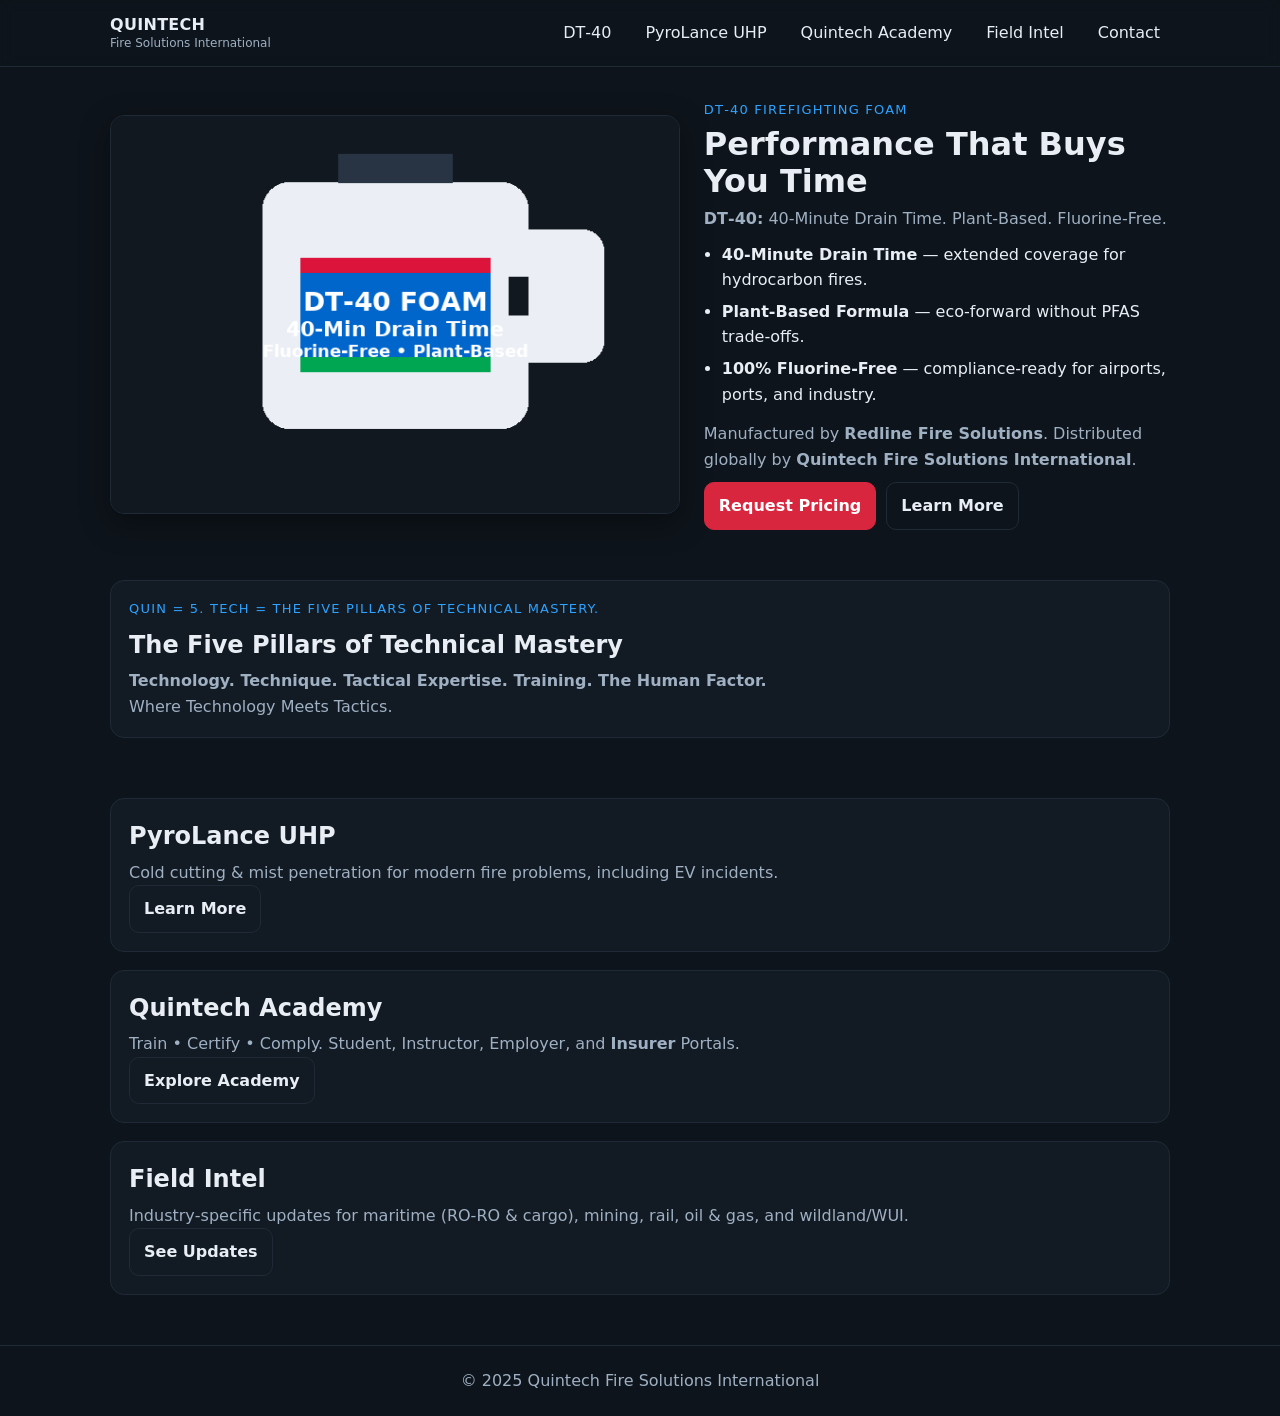
==== quintech-website-preview/index.html @ c85c6556 "Add files via upload" ====
<!doctype html>
<html lang="en">
<head>
<meta charset="utf-8">
<meta name="viewport" content="width=device-width,initial-scale=1">
<title>Quintech Fire Solutions International</title>
<link rel="stylesheet" href="styles.css">
</head>
<body>
<header class="header">
  <div class="header-inner">
    <div>
      <div class="brand">QUINTECH</div>
      <div class="tag">Fire Solutions International</div>
    </div>
    <nav class="nav">
      <a href="index.html#dt40">DT‑40</a>
      <a href="pyrolance.html">PyroLance UHP</a>
      <a href="academy.html">Quintech Academy</a>
      <a href="field-intel.html">Field Intel</a>
      <a href="contact.html">Contact</a>
    </nav>
  </div>
</header>
<div class="spacer"></div>

<main>
  <section id="dt40" class="hero">
    <img src="assets/dt40_jug_placeholder.png" alt="DT-40 Firefighting Foam 5-gallon jug placeholder">
    <div>
      <div class="kicker">DT‑40 Firefighting Foam</div>
      <h1>Performance That Buys You Time</h1>
      <p><strong>DT‑40:</strong> 40‑Minute Drain Time. Plant‑Based. Fluorine‑Free.</p>
      <ul class="bullets">
        <li><strong>40‑Minute Drain Time</strong> — extended coverage for hydrocarbon fires.</li>
        <li><strong>Plant‑Based Formula</strong> — eco‑forward without PFAS trade‑offs.</li>
        <li><strong>100% Fluorine‑Free</strong> — compliance‑ready for airports, ports, and industry.</li>
      </ul>
      <p style="color:var(--muted)">
        Manufactured by <strong>Redline Fire Solutions</strong>.
        Distributed globally by <strong>Quintech Fire Solutions International</strong>.
      </p>
      <div class="actions">
        <a class="btn btn-primary" href="contact.html#pricing">Request Pricing</a>
        <a class="btn btn-secondary" href="dt40.html">Learn More</a>
      </div>
    </div>
  </section>

  <section class="section">
    <div class="block">
      <div class="kicker">Quin = 5. Tech = The Five Pillars of Technical Mastery.</div>
      <h2>The Five Pillars of Technical Mastery</h2>
      <p><strong>Technology. Technique. Tactical Expertise. Training. The Human Factor.</strong></p>
      <p>Where Technology Meets Tactics.</p>
    </div>
  </section>

  <section class="section">
    <div class="block">
      <h2>PyroLance UHP</h2>
      <p>Cold cutting & mist penetration for modern fire problems, including EV incidents.</p>
      <div class="actions"><a class="btn" href="pyrolance.html">Learn More</a></div>
    </div>
    <div class="block">
      <h2>Quintech Academy</h2>
      <p>Train • Certify • Comply. Student, Instructor, Employer, and <strong>Insurer</strong> Portals.</p>
      <div class="actions"><a class="btn" href="academy.html">Explore Academy</a></div>
    </div>
    <div class="block">
      <h2>Field Intel</h2>
      <p>Industry‑specific updates for maritime (RO‑RO & cargo), mining, rail, oil & gas, and wildland/WUI.</p>
      <div class="actions"><a class="btn" href="field-intel.html">See Updates</a></div>
    </div>
  </section>
</main>

<footer class="footer">© 2025 Quintech Fire Solutions International</footer>
</body>
</html>
---- quintech-website-preview/styles.css ----
:root{
  --bg:#0e141b; --card:#121a23; --text:#e8eef4; --muted:#9fb0c3; --accent:#2ea3ff; --cta:#d7263d;
  --line:#1f2a36;
}
*{box-sizing:border-box}
html,body{margin:0;padding:0}
body{font-family:system-ui,-apple-system,Segoe UI,Roboto,Ubuntu,Arial,sans-serif;background:var(--bg);color:var(--text);line-height:1.6}
a{color:inherit}
.header{position:sticky;top:0;background:rgba(14,20,27,.9);backdrop-filter:saturate(160%) blur(6px);border-bottom:1px solid var(--line);}
.header-inner{max-width:1100px;margin:0 auto;display:flex;align-items:center;gap:16px;padding:12px 20px}
.brand{font-weight:800;letter-spacing:.3px}
.tag{font-size:12px;color:var(--muted);margin-top:-4px}
.nav{margin-left:auto;display:flex;gap:14px}
.nav a{padding:8px 10px;border-radius:8px;text-decoration:none;color:var(--text)}
.nav a:hover{background:rgba(46,163,255,.12);color:var(--accent)}
.spacer{height:1px}
.hero{max-width:1100px;margin:16px auto 0;display:grid;grid-template-columns:1.1fr .9fr;gap:24px;align-items:center;padding:16px 20px}
.hero img{width:100%;height:auto;display:block;border-radius:14px;border:1px solid var(--line);background:#0b1117;box-shadow:0 10px 30px rgba(0,0,0,.35)}
.kicker{color:var(--accent);font-size:13px;text-transform:uppercase;letter-spacing:1.2px;margin-bottom:6px}
.hero h1{margin:0 0 6px 0;font-size:32px;line-height:1.15}
.hero p{margin:0 0 10px 0;color:var(--muted)}
.bullets{margin:8px 0 14px 0;padding-left:18px;color:var(--text)}
.bullets li{margin:6px 0}
.actions{display:flex;gap:10px;flex-wrap:wrap}
.btn{display:inline-block;padding:10px 14px;border-radius:10px;text-decoration:none;border:1px solid var(--line);font-weight:700}
.btn-primary{background:var(--cta);border-color:var(--cta);color:white}
.btn-primary:hover{filter:brightness(1.08)}
.btn-secondary:hover{border-color:var(--accent);color:var(--accent)}
.section{max-width:1100px;margin:8px auto;padding:8px 20px}
.block{background:var(--card);border:1px solid var(--line);border-radius:14px;padding:18px;margin:18px 0}
.block h2{margin:0 0 4px 0}
.block p{margin:0;color:var(--muted)}
.footer{border-top:1px solid var(--line);color:var(--muted);text-align:center;padding:22px 20px;margin-top:24px}
@media (max-width:900px){ .hero{grid-template-columns:1fr;gap:16px} }
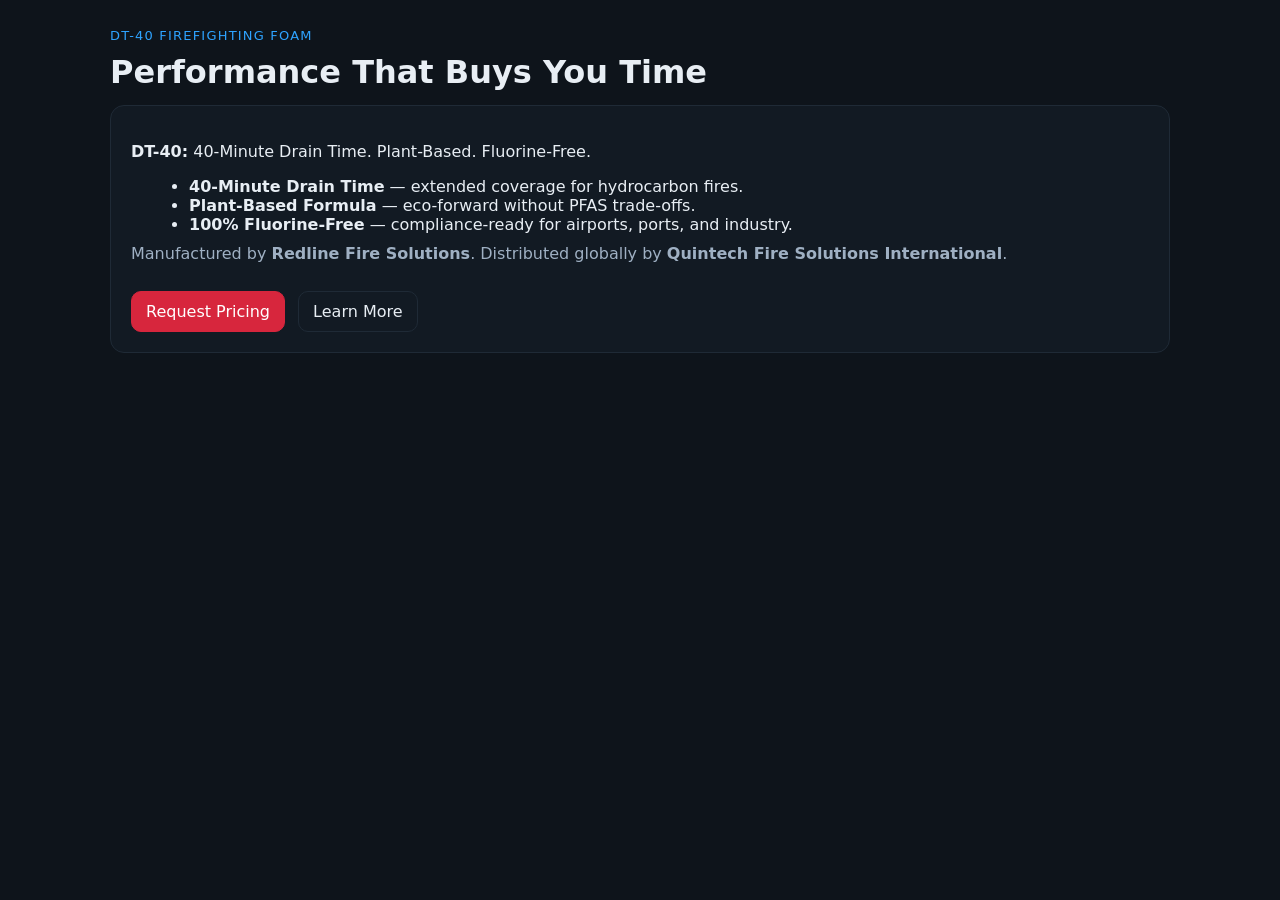
==== commit e808f959: "Update index.html" ====
--- a/quintech-website-preview/index.html
+++ b/quintech-website-preview/index.html
@@ -3,78 +3,34 @@
 <head>
 <meta charset="utf-8">
 <meta name="viewport" content="width=device-width,initial-scale=1">
-<title>Quintech Fire Solutions International</title>
-<link rel="stylesheet" href="styles.css">
+<title>Quintech — DT-40</title>
+<style>
+  :root{--bg:#0e141b;--card:#121a23;--text:#e8eef4;--muted:#9fb0c3;--accent:#2ea3ff;--cta:#d7263d;--line:#1f2a36}
+  *{box-sizing:border-box}html,body{margin:0;padding:0;background:var(--bg);color:var(--text);font-family:system-ui,-apple-system,Segoe UI,Roboto,Ubuntu,Arial,sans-serif}
+  .wrap{max-width:1100px;margin:0 auto;padding:28px 20px}
+  h1{margin:10px 0 8px 0;font-size:32px}
+  .kicker{color:var(--accent);font-size:13px;text-transform:uppercase;letter-spacing:1.2px;margin-bottom:6px}
+  .card{background:var(--card);border:1px solid var(--line);border-radius:14px;padding:20px;margin-top:14px}
+  .bullets{margin:10px 0 0 18px}
+  .btn{display:inline-block;margin-top:12px;padding:10px 14px;border-radius:10px;border:1px solid var(--line);text-decoration:none;color:var(--text)}
+  .btn-primary{background:var(--cta);border-color:var(--cta);color:#fff;margin-right:8px}
+</style>
 </head>
 <body>
-<header class="header">
-  <div class="header-inner">
-    <div>
-      <div class="brand">QUINTECH</div>
-      <div class="tag">Fire Solutions International</div>
-    </div>
-    <nav class="nav">
-      <a href="index.html#dt40">DT‑40</a>
-      <a href="pyrolance.html">PyroLance UHP</a>
-      <a href="academy.html">Quintech Academy</a>
-      <a href="field-intel.html">Field Intel</a>
-      <a href="contact.html">Contact</a>
-    </nav>
+<div class="wrap">
+  <div class="kicker">DT-40 Firefighting Foam</div>
+  <h1>Performance That Buys You Time</h1>
+  <div class="card">
+    <p><strong>DT-40:</strong> 40-Minute Drain Time. Plant-Based. Fluorine-Free.</p>
+    <ul class="bullets">
+      <li><strong>40-Minute Drain Time</strong> — extended coverage for hydrocarbon fires.</li>
+      <li><strong>Plant-Based Formula</strong> — eco-forward without PFAS trade-offs.</li>
+      <li><strong>100% Fluorine-Free</strong> — compliance-ready for airports, ports, and industry.</li>
+    </ul>
+    <p style="color:var(--muted);margin-top:10px">Manufactured by <strong>Redline Fire Solutions</strong>. Distributed globally by <strong>Quintech Fire Solutions International</strong>.</p>
+    <a class="btn btn-primary" href="contact.html#pricing">Request Pricing</a>
+    <a class="btn" href="dt40.html">Learn More</a>
   </div>
-</header>
-<div class="spacer"></div>
-
-<main>
-  <section id="dt40" class="hero">
-    <img src="assets/dt40_jug_placeholder.png" alt="DT-40 Firefighting Foam 5-gallon jug placeholder">
-    <div>
-      <div class="kicker">DT‑40 Firefighting Foam</div>
-      <h1>Performance That Buys You Time</h1>
-      <p><strong>DT‑40:</strong> 40‑Minute Drain Time. Plant‑Based. Fluorine‑Free.</p>
-      <ul class="bullets">
-        <li><strong>40‑Minute Drain Time</strong> — extended coverage for hydrocarbon fires.</li>
-        <li><strong>Plant‑Based Formula</strong> — eco‑forward without PFAS trade‑offs.</li>
-        <li><strong>100% Fluorine‑Free</strong> — compliance‑ready for airports, ports, and industry.</li>
-      </ul>
-      <p style="color:var(--muted)">
-        Manufactured by <strong>Redline Fire Solutions</strong>.
-        Distributed globally by <strong>Quintech Fire Solutions International</strong>.
-      </p>
-      <div class="actions">
-        <a class="btn btn-primary" href="contact.html#pricing">Request Pricing</a>
-        <a class="btn btn-secondary" href="dt40.html">Learn More</a>
-      </div>
-    </div>
-  </section>
-
-  <section class="section">
-    <div class="block">
-      <div class="kicker">Quin = 5. Tech = The Five Pillars of Technical Mastery.</div>
-      <h2>The Five Pillars of Technical Mastery</h2>
-      <p><strong>Technology. Technique. Tactical Expertise. Training. The Human Factor.</strong></p>
-      <p>Where Technology Meets Tactics.</p>
-    </div>
-  </section>
-
-  <section class="section">
-    <div class="block">
-      <h2>PyroLance UHP</h2>
-      <p>Cold cutting & mist penetration for modern fire problems, including EV incidents.</p>
-      <div class="actions"><a class="btn" href="pyrolance.html">Learn More</a></div>
-    </div>
-    <div class="block">
-      <h2>Quintech Academy</h2>
-      <p>Train • Certify • Comply. Student, Instructor, Employer, and <strong>Insurer</strong> Portals.</p>
-      <div class="actions"><a class="btn" href="academy.html">Explore Academy</a></div>
-    </div>
-    <div class="block">
-      <h2>Field Intel</h2>
-      <p>Industry‑specific updates for maritime (RO‑RO & cargo), mining, rail, oil & gas, and wildland/WUI.</p>
-      <div class="actions"><a class="btn" href="field-intel.html">See Updates</a></div>
-    </div>
-  </section>
-</main>
-
-<footer class="footer">© 2025 Quintech Fire Solutions International</footer>
+</div>
 </body>
 </html>
